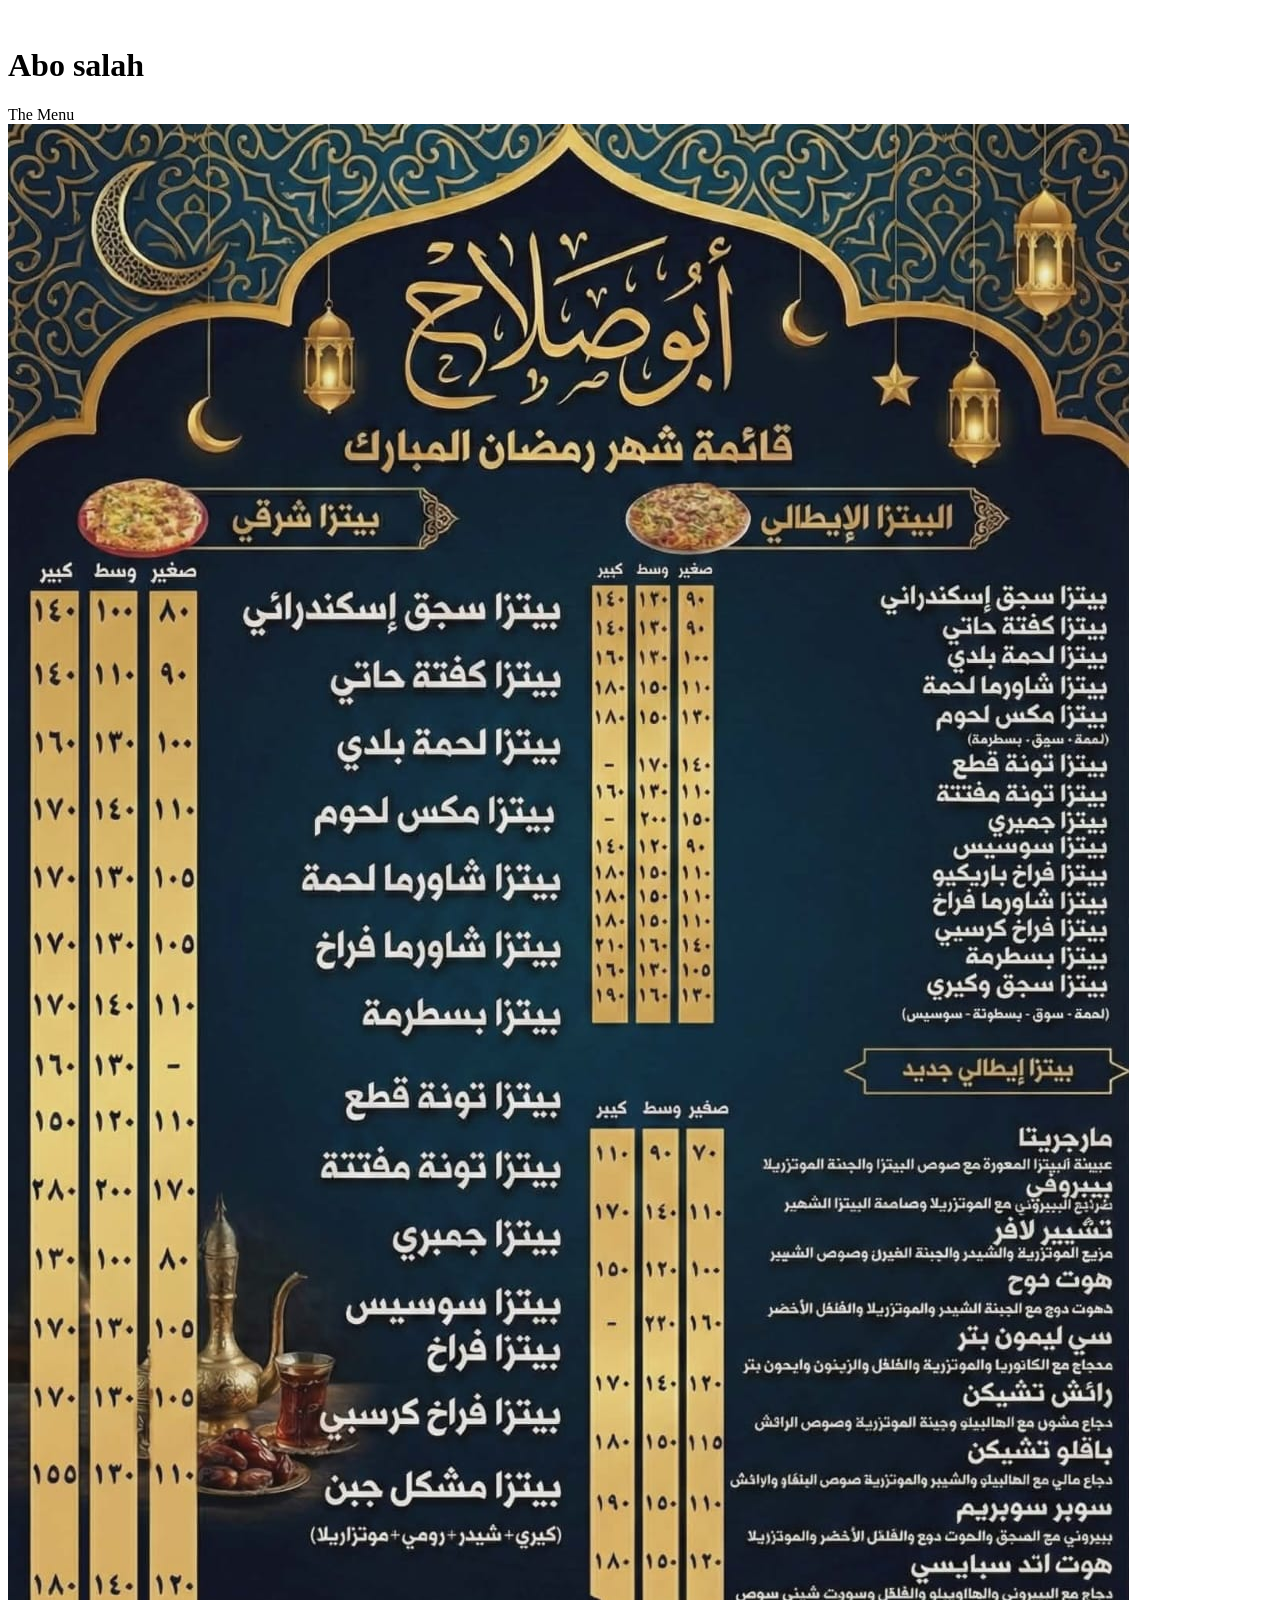
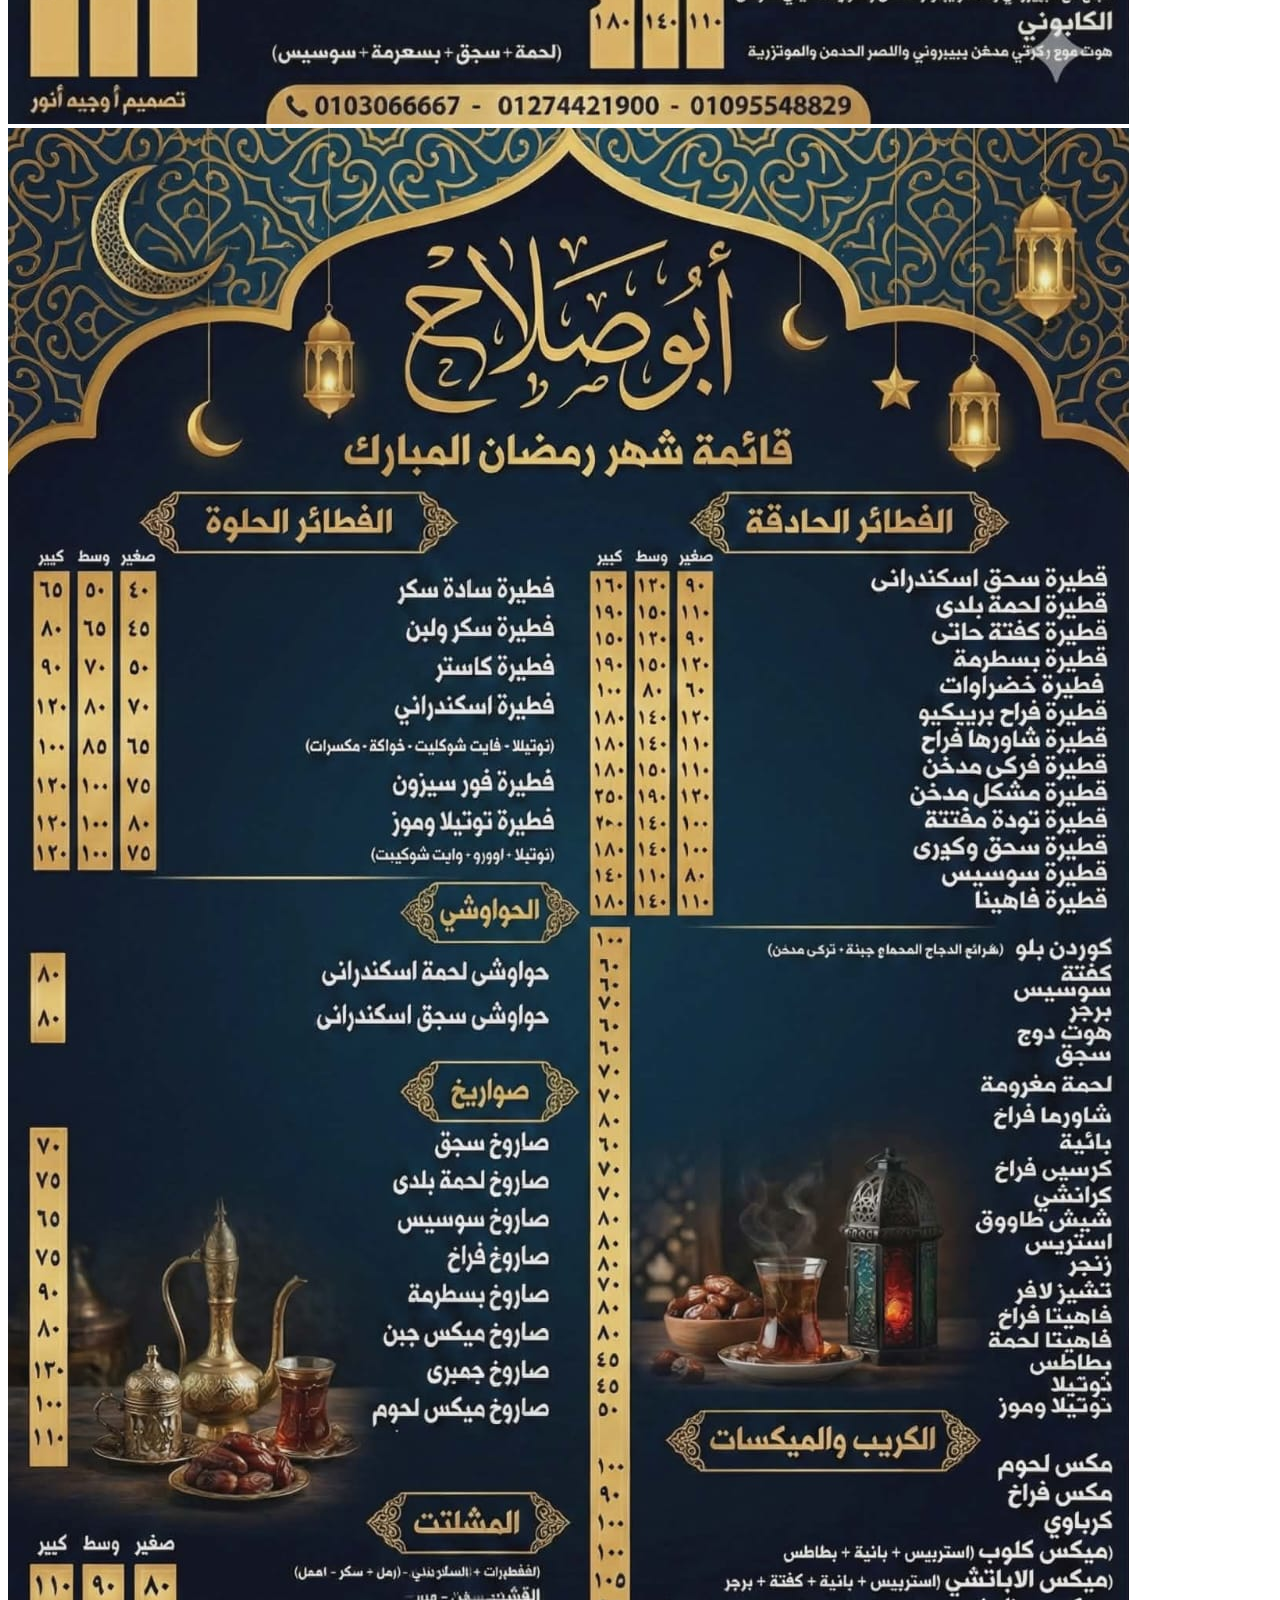
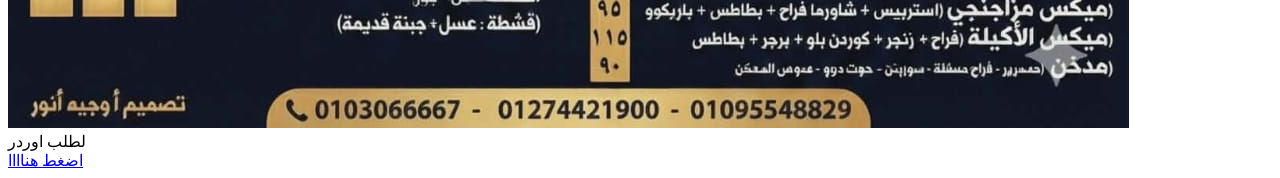
==== menu/menu.html @ 6c5aa911 "first commit" ====
<!DOCTYPE html>
<html lang="en">

<head>
  <meta charset="UTF-8">
  <meta name="viewport" content="width=device-width, initial-scale=1.0">
  <title> Abo salah >> menu</title>

  <link rel="stylesheet" href="all.min.css" />
  <link rel="stylesheet" href="menu.css" />
  <link rel="stylesheet" href="nornalize.css" />

  <link rel="icon" type="image/png" href="./../image/logo.jpg">

</head>

<body>
  <!--start header-->
  <!--start header-->
  <!--start header-->
  <div class="header">
    <div class="container">
      <div class="logo"><img src="../image/logo.jpg" alt="" /></div>
      <div class="name">
        <h1><span> </span> Abo salah </h1>
      </div>
    </div>
  </div>

  <div class="title">
    <div class="container">
      <div class="text">The Menu</div>
    </div>
  </div>

  <!-- start  menu -->
  <!-- start  menu -->
  <!-- start  menu -->

  <div class="menu">
    <div class="container">
      <img src="image/1 (1).jpeg" alt="">
      <img src="image/1 (2).jpeg" alt="">
      <img src="image/1 (1).jpg" alt="">
      <img src="image/1 (2).jpg" alt="">




    </div>

  </div>
  <!--start container 22222-->
<div class="click">
  <div class="container">

    <form>
      <div class="text">لطلب اوردر</div>
      <a href="https://api.whatsapp.com/send?phone=201030666675" target="_blank">اضغط هناااا</a>
    </form>

  </div>
</div>


  </div>


</body>

</html>
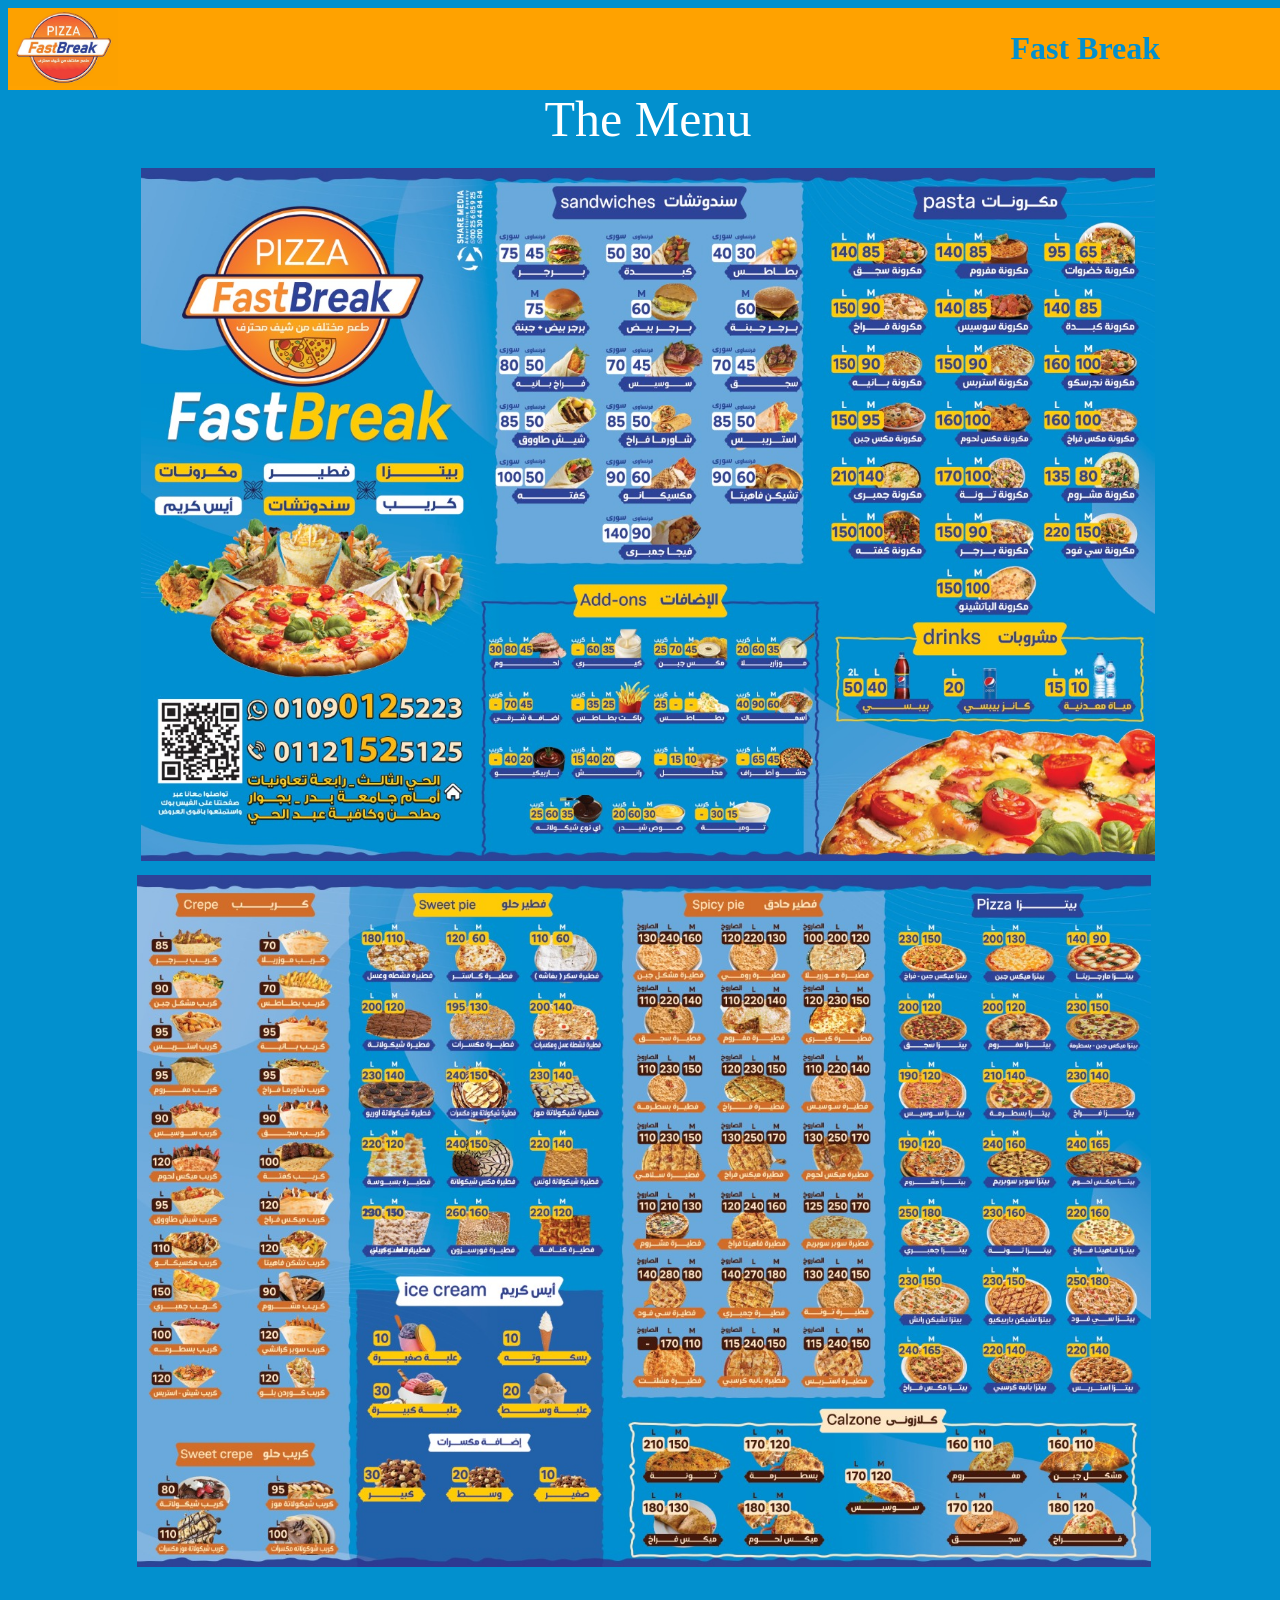
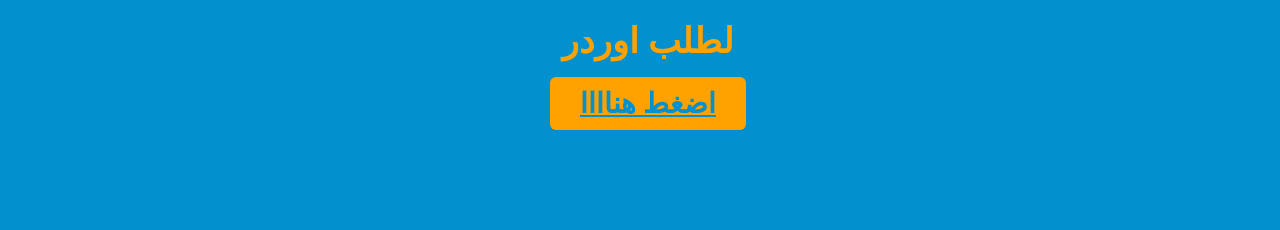
==== commit 530aac5a: "first commit" ====
--- a/menu/menu.html
+++ b/menu/menu.html
@@ -4,7 +4,7 @@
 <head>
   <meta charset="UTF-8">
   <meta name="viewport" content="width=device-width, initial-scale=1.0">
-  <title> Abo salah >> menu</title>
+  <title>  Fast Break >> menu</title>
 
   <link rel="stylesheet" href="all.min.css" />
   <link rel="stylesheet" href="menu.css" />
@@ -20,9 +20,9 @@
   <!--start header-->
   <div class="header">
     <div class="container">
-      <div class="logo"><img src="../image/logo.jpg" alt="" /></div>
+      <div class="logo"><img src="../image/logo.jpeg" alt="" /></div>
       <div class="name">
-        <h1><span> </span> Abo salah </h1>
+        <h1><span> </span>  Fast Break</h1>
       </div>
     </div>
   </div>
@@ -56,7 +56,7 @@
 
     <form>
       <div class="text">لطلب اوردر</div>
-      <a href="https://api.whatsapp.com/send?phone=201030666675" target="_blank">اضغط هناااا</a>
+      <a href="https://api.whatsapp.com/send?phone=201090125223" target="_blank">اضغط هناااا</a>
     </form>
 
   </div>
--- a/menu/menu.css
+++ b/menu/menu.css
@@ -0,0 +1,267 @@
+:root {
+  --main-color:#0290CE;
+  --secondary-color: #ffa200;
+}
+
+html {
+  scroll-behavior: smooth;
+}
+
+* {
+  -webkit-box-sizing: border-box;
+  -moz-box-sizing: border-box;
+  box-sizing: border-box;
+}
+
+body {
+  background-color: var(--main-color);
+  width: 100%;
+}
+
+.container {
+  width: 90%;
+}
+
+@media (max-width: 300px) {
+  .container {
+    width: 360px;
+  }
+}
+
+/* start header */
+/* start header */
+/* start header */
+.header {
+  background-color: #ffa200;
+}
+
+.header .container {
+  display: flex;
+  justify-content: space-between;
+
+  align-items: center;
+}
+
+.header img {
+  width: 110px;
+  margin: 0px;
+  padding: 0px;
+
+  animation-name: thebest;
+  animation-duration: 2s;
+  animation-iteration-count: infinite;
+
+}
+
+@keyframes thebest {
+  0% {
+    translate: 0 0;
+  }
+
+  50% {
+    translate: 20px 0;
+  }
+
+  100% {
+    translate: 0 0;
+  }
+}
+
+.header .container .name {
+  color: var(--main-color);
+}
+
+.header .container .name span {
+  color: var(--secondary-color);
+}
+
+@media (max-width: 768px) {
+  .header {
+    height: 50px;
+    padding-bottom: 20px;
+    padding-top: -200px;
+    margin-top: 0px;
+  }
+
+  .header img {
+    width: 40px;
+  }
+
+  .header .container .name {
+    font-size: 12px;
+  }
+}
+
+/* The menu */
+/* The menu */
+/* The menu */
+
+.title {
+  width: 100%;
+  margin-top: 20px;
+  margin-bottom: -25px;
+  margin: auto;
+  text-align: center;
+  color: #ffffff;
+  text-align: center;
+
+}
+
+.title .container {
+  text-align: center;
+  width: 100%;
+}
+
+.title .text {
+
+  font-size: 50px;
+}
+
+.title .text:hover {
+  color: #030303;
+  font-size: 55px;
+}
+
+/* start menu */
+/* staer menu */
+/* start menu */
+
+/* .menu .container{
+  margin-top: 50px;
+
+display: grid;
+
+  grid-template-columns: repeat(auto-fill, minmax(500px, 1fr));
+
+gap:20px;
+
+}
+
+ .container {
+  margin: auto;
+ width: 95%;
+}
+
+@media(max-width:500px){
+
+  .menu .container{
+  margin-top: 50px;
+
+display: grid;
+
+  grid-template-columns: repeat(auto-fill, minmax(360px, 1fr));
+
+gap:5px;
+
+}
+
+ .container {
+  margin: auto;
+ width: 100%;
+}
+
+/* }
+
+.menu .col{
+
+    direction: rtl;
+box-shadow: 0 0 20px 20px rgb(166, 53, 53);
+height: 300px;
+margin: 50px;
+background-color:  var(--secondary-color);
+
+}
+
+
+
+.menu  img{
+
+ width: 100%;
+ height: 900px;
+
+} */
+
+.menu .container {
+  margin: auto;
+  margin-top: 20px;
+
+
+  width: 80%;
+  text-align: center;
+  padding-bottom: 10px;
+
+}
+
+.menu .container img {
+
+  width: 99%;
+
+  padding-bottom: 10px;
+
+
+
+}
+
+@media (max-width:500px) {
+
+  .menu .container {
+
+    width: 99%;
+
+    padding-bottom: 10px;
+
+
+
+  }
+
+  .menu .container img {
+
+    width: 99%;
+
+    padding-bottom: 10px;
+
+
+
+  }
+}
+
+/* CLICK / WHATSAPP */
+.click {
+  width: 100%;
+  display: flex;
+  justify-content: center;
+  text-align: center;
+  margin-bottom: 100px;
+}
+
+.click .container {
+  width: fit-content;
+}
+
+.click .container form {
+  margin-top: 30px;
+}
+
+.click .text {
+  font-size: 35px;
+  color: var(--secondary-color);
+  margin-bottom: 15px;
+  font-weight: 700;
+}
+
+.click a {
+  font-size: 28px;
+  background-color: var(--secondary-color);
+  color: var(--main-color);
+  padding: 10px 30px;
+  border-radius: 6px;
+  display: inline-block;
+  transition: 0.3s;
+  font-weight: 700;
+}
+
+.click a:hover {
+  background-color: var(--text-light);
+  color: var(--secondary-color);
+  transform: scale(1.1);
+}
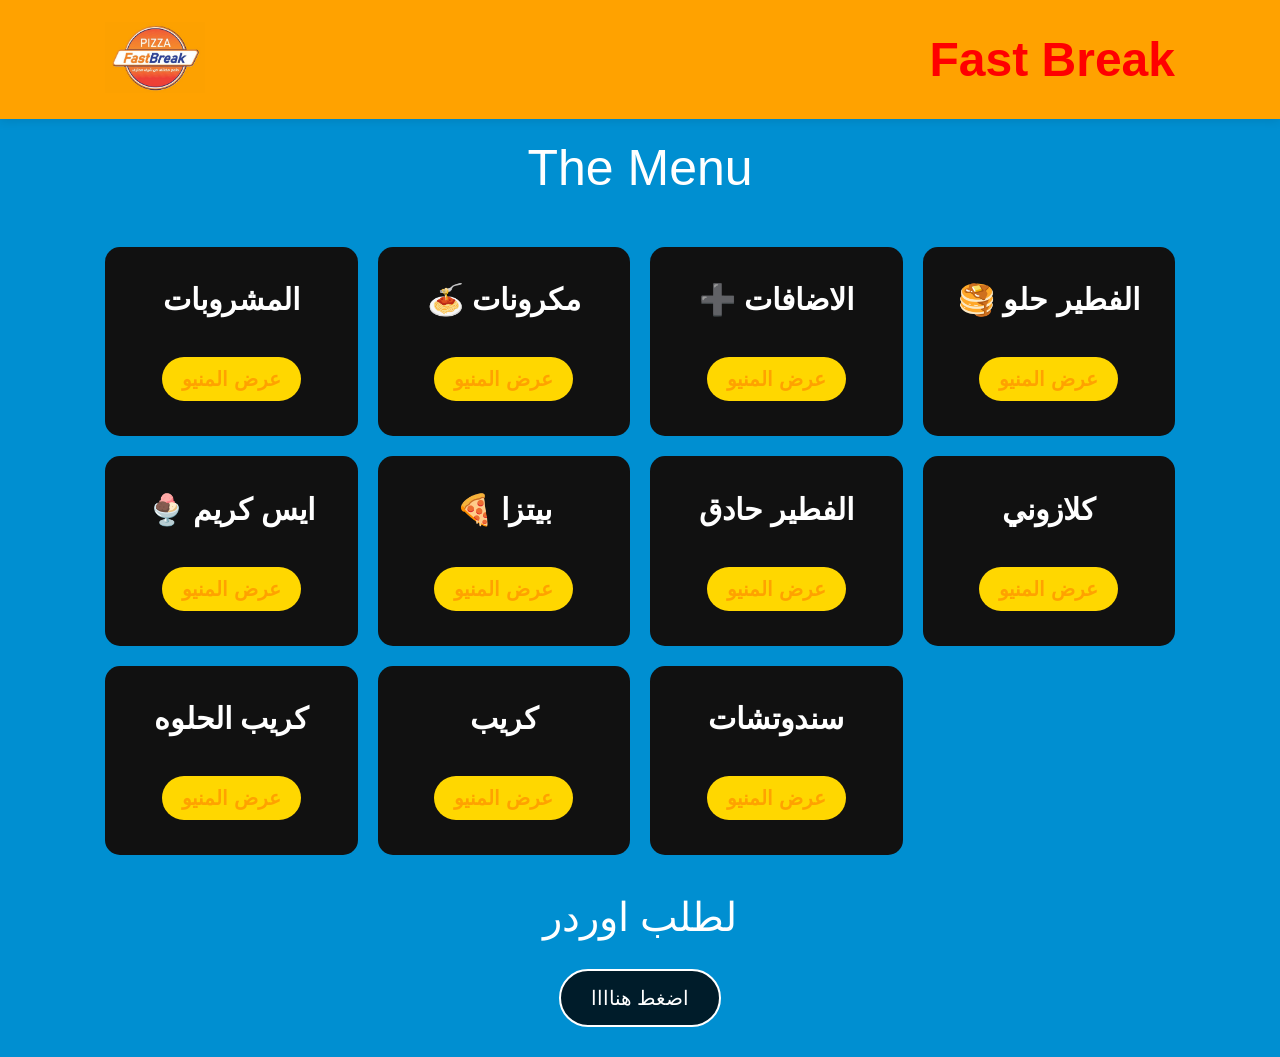
==== commit e979d1db: "first commit" ====
--- a/menu/menu.html
+++ b/menu/menu.html
@@ -1,71 +1,148 @@
 <!DOCTYPE html>
 <html lang="en">
+<head>
+    <meta charset="UTF-8">
+    <meta name="viewport" content="width=device-width, initial-scale=1.0">
+    <title> Fast Break >> menu</title>
 
-<head>
-  <meta charset="UTF-8">
-  <meta name="viewport" content="width=device-width, initial-scale=1.0">
-  <title>  Fast Break >> menu</title>
-
-  <link rel="stylesheet" href="all.min.css" />
-  <link rel="stylesheet" href="menu.css" />
-  <link rel="stylesheet" href="nornalize.css" />
-
-  <link rel="icon" type="image/png" href="./../image/logo.jpg">
-
+    <link rel="stylesheet" href="all.min.css" />
+    <link rel="stylesheet" href="menu.css" />
+    <link rel="stylesheet" href="nornalize.css" />
 </head>
-
 <body>
-  <!--start header-->
-  <!--start header-->
-  <!--start header-->
-  <div class="header">
-    <div class="container">
-      <div class="logo"><img src="../image/logo.jpeg" alt="" /></div>
-      <div class="name">
-        <h1><span> </span>  Fast Break</h1>
+    <!--start header-->
+    <!--start header-->
+    <!--start header-->
+    <div class="header">
+      <div class="container">
+        <div class="logo"><img src="../image/logo.jpeg" alt="" /></div>
+        <div class="name">
+          <h1> Fast Break</h1>
+        </div>
       </div>
     </div>
-  </div>
 
-  <div class="title">
-    <div class="container">
-      <div class="text">The Menu</div>
+    <div class="title">
+      <div class="container">
+        <div class="text">The Menu</div>
+      </div>
     </div>
-  </div>
 
-  <!-- start  menu -->
-  <!-- start  menu -->
-  <!-- start  menu -->
+    <!-- start  menu -->
+           <!-- start  menu -->
+          <!-- start  menu -->
 
-  <div class="menu">
-    <div class="container">
-      <img src="image/1 (1).jpeg" alt="">
-      <img src="image/1 (2).jpeg" alt="">
-      <img src="image/1 (1).jpg" alt="">
-      <img src="image/1 (2).jpg" alt="">
+            <div class="menu">
+                <div class="container">
+            <div class="box" id="x1">
+               <h1>   المشروبات  </h1>
+               <button> عرض المنيو</button>
+
+               <img src="image/1 (1).jpg"  alt="">
+
+            </div>
+
+
+            <div class="box" id="x3">
+              <h1> 🍝 مكرونات</h1>
+              <button> عرض المنيو</button>
+
+              <img src="image/1 (3).jpg" alt="">
+
+            </div>
+            <div class="box" id="x2">
+               <h1> ➕ الاضافات </h1>
+                <button> عرض المنيو</button>
+
+                <img src="image/1 (3).jpg" alt="">
+
+            </div>
+
+            <div class="box" id="x4">
+                <h1>🥞  الفطير حلو </h1>
+               <button> عرض المنيو</button>
+
+               <img src="image/1 (4).jpg" alt="">
+
+            </div>
+
+            <div class="box" id="x5">
+                <h1> 🍨 ايس كريم </h1>
+               <button> عرض المنيو</button>
+               <img src="image/1 (5).jpg" alt="">
+
+
+            </div>
+
+            <div class="box" id="x6">
+                <h1> 🍕 بيتزا</h1>
+               <button> عرض المنيو</button>
+
+               <img src="image/1 (6).jpg" alt="">
+
+            </div>
+
+            <div class="box" id="x7">
+                <h1>  الفطير حادق </h1>
+               <button> عرض المنيو</button>
+
+               <img src="image/1 (7).jpg" alt="">
+
+            </div>
+
+            <div class="box" id="x8">
+                <h1>كلازوني</h1>
+               <button> عرض المنيو</button>
+
+               <img src="image/1 (8).jpg" alt="">
+
+            </div>
+
+            <div class="box" id="x9">
+                <h1> كريب الحلوه</h1>
+               <button> عرض المنيو</button>
+
+               <img src="image/1 (9).jpg" alt="">
+
+            </div>
+
+            <div class="box" id="x10">
+                <h1> كريب</h1>
+               <button> عرض المنيو</button>
+
+               <img src="image/1 (10).jpg" alt="">
+
+            </div>
+
+            <div class="box" id="x11">
+                <h1 >سندوتشات </h1>
+               <button> عرض المنيو</button>
+
+                             <img src="image/1 (11).jpg" alt="">
+
+              </div>
 
 
 
 
-    </div>
+                </div>
 
-  </div>
-  <!--start container 22222-->
-<div class="click">
-  <div class="container">
+                </div>
+                <!--start container 22222-->
+                 <div class="container">
 
-    <form>
-      <div class="text">لطلب اوردر</div>
-      <a href="https://api.whatsapp.com/send?phone=201090125223" target="_blank">اضغط هناااا</a>
-    </form>
+                  <form  >
 
-  </div>
-</div>
+<div class="text">لطلب  اوردر   </div>
+
+<a href="https://api.whatsapp.com/send?phone=201090125223">اضغط هناااا</a>
+                    </form>
+
+                 </div>
 
 
-  </div>
+            </div>
 
-
+ <script src="menu.js"></script>
 </body>
-
 </html>
--- a/menu/menu.css
+++ b/menu/menu.css
@@ -1,267 +1,236 @@
 :root {
-  --main-color:#0290CE;
+  --main-color: #008FD1;
   --secondary-color: #ffa200;
+  --light-color: #fff;
+  --hover-color: #ffd700; /* ذهبي */
 }
 
 html {
   scroll-behavior: smooth;
 }
 
-* {
-  -webkit-box-sizing: border-box;
-  -moz-box-sizing: border-box;
+*,
+*::before,
+*::after {
   box-sizing: border-box;
 }
 
 body {
   background-color: var(--main-color);
-  width: 100%;
+  color: var(--light-color);
+  margin: 0;
+  font-family: 'Cairo', sans-serif;
+  text-align: center;
 }
 
 .container {
   width: 90%;
-}
-
-@media (max-width: 300px) {
+  padding-left: 15px;
+  padding-right: 15px;
+  margin: auto;
+}
+
+@media (min-width: 768px) {
   .container {
-    width: 360px;
-  }
-}
-
-/* start header */
-/* start header */
-/* start header */
+    max-width: 750px;
+  }
+}
+@media (min-width: 992px) {
+  .container {
+    max-width: 970px;
+  }
+}
+@media (min-width: 1200px) {
+  .container {
+    max-width: 1100px;
+  }
+}
+
+/* Header */
 .header {
   background-color: #ffa200;
+  width: 100%;
+  box-shadow: 0 2px 10px rgba(0, 0, 0, 0.1);
 }
 
 .header .container {
   display: flex;
   justify-content: space-between;
-
   align-items: center;
 }
 
 .header img {
-  width: 110px;
-  margin: 0px;
-  padding: 0px;
-
-  animation-name: thebest;
-  animation-duration: 2s;
-  animation-iteration-count: infinite;
-
-}
-
-@keyframes thebest {
-  0% {
-    translate: 0 0;
-  }
-
-  50% {
-    translate: 20px 0;
-  }
-
-  100% {
-    translate: 0 0;
-  }
-}
-
-.header .container .name {
-  color: var(--main-color);
-}
-
-.header .container .name span {
+  width: 100px;
+  transition: transform 3s ease;
+}
+
+.header img:hover {
+}
+
+.header .name {
+  font-size: 24px;
+  font-weight: bold;
+  color: #ff0000;
+}
+
+.header .name span {
   color: var(--secondary-color);
 }
 
 @media (max-width: 768px) {
   .header {
-    height: 50px;
-    padding-bottom: 20px;
-    padding-top: -200px;
-    margin-top: 0px;
+    padding: 5px 0;
   }
 
   .header img {
     width: 40px;
   }
 
-  .header .container .name {
-    font-size: 12px;
-  }
-}
-
-/* The menu */
-/* The menu */
-/* The menu */
-
+  .header .name {
+    font-size: 14px;
+    color: var(--main-color);
+  }
+}
+
+/* Title */
 .title {
+  margin-top: 20px;
+  margin-bottom: 0;
+}
+
+.title .text {
+  font-size: 50px;
+  color: var(--light-color);
+  transition: all 0.3s ease;
+}
+
+.title .text:hover {
+  color: var(--hover-color);
+  font-size: 55px;
+}
+
+/* Menu */
+.menu {
+  margin-top: 50px;
+  padding-bottom: 50px;
+}
+
+.menu .container {
+  display: grid;
+  grid-template-columns: repeat(auto-fill, minmax(200px, 1fr));
+  gap: 20px;
+}
+
+.menu .box {
+  background-color: #111;
+  border-radius: 15px;
+  padding: 15px;
+  transition: transform 0.3s ease, background-color 0.3s ease;
+    height: fit-content;
+
+}
+
+.menu .box:hover {
+  transform: scale(1.03);
+  background-color: #222;
+}
+
+.menu .box h1 {
+  font-size: 30px;
+  margin-bottom: 40px;
+  font-weight: bolder;
+}
+
+.menu .box button {
+  margin-bottom: 20px;
+  padding: 10px 20px;
+  border: none;
+  background-color: var(--hover-color);
+  color: var(--secondary-color);
+  border-radius: 30px;
+  cursor: pointer;
+  transition: background-color 0.3s ease;
+  font-weight: lighter;
+  font-size: 20px;
+  font-weight: bolder;
+ }
+
+.menu .box button:hover {
+  background-color: var(--light-color);
+  color: var(--main-color);
+}
+
+.menu .box img {
   width: 100%;
-  margin-top: 20px;
-  margin-bottom: -25px;
-  margin: auto;
-  text-align: center;
-  color: #ffffff;
-  text-align: center;
-
-}
-
-.title .container {
-  text-align: center;
+   border-radius: 10px;
+  height: fit-content;
+  display: none;
+  opacity: 0.3;
+  transform: scale(1);
+  transition: opacity 0.6s ease, transform 0.6s ease;
+    transition: opacity 10s ease, transform 10s ease;
+
+ }
+
+ .menu .box:hover img {
   width: 100%;
-}
-
-.title .text {
-
-  font-size: 50px;
-}
-
-.title .text:hover {
-  color: #030303;
-  font-size: 55px;
-}
-
-/* start menu */
-/* staer menu */
-/* start menu */
-
-/* .menu .container{
-  margin-top: 50px;
-
-display: grid;
-
-  grid-template-columns: repeat(auto-fill, minmax(500px, 1fr));
-
-gap:20px;
-
-}
-
- .container {
-  margin: auto;
- width: 95%;
-}
-
-@media(max-width:500px){
-
-  .menu .container{
-  margin-top: 50px;
-
-display: grid;
-
-  grid-template-columns: repeat(auto-fill, minmax(360px, 1fr));
-
-gap:5px;
-
-}
-
- .container {
-  margin: auto;
- width: 100%;
-}
-
-/* }
-
-.menu .col{
-
-    direction: rtl;
-box-shadow: 0 0 20px 20px rgb(166, 53, 53);
-height: 300px;
-margin: 50px;
-background-color:  var(--secondary-color);
-
-}
-
-
-
-.menu  img{
-
- width: 100%;
- height: 900px;
-
-} */
-
-.menu .container {
-  margin: auto;
-  margin-top: 20px;
-
-
-  width: 80%;
-  text-align: center;
-  padding-bottom: 10px;
-
-}
-
-.menu .container img {
-
-  width: 99%;
-
-  padding-bottom: 10px;
-
-
-
-}
-
-@media (max-width:500px) {
-
+   border-radius: 10px;
+  height: fit-content;
+  display: none;
+  opacity: 0.3;
+  transform: scale(1);
+     transition:  10s  ;
+
+ }
+
+
+
+
+
+
+/* Responsive for menu */
+@media (max-width: 600px) {
   .menu .container {
-
     width: 99%;
-
-    padding-bottom: 10px;
-
-
-
-  }
-
-  .menu .container img {
-
-    width: 99%;
-
-    padding-bottom: 10px;
-
-
-
-  }
-}
-
-/* CLICK / WHATSAPP */
-.click {
-  width: 100%;
-  display: flex;
-  justify-content: center;
-  text-align: center;
-  margin-bottom: 100px;
-}
-
-.click .container {
-  width: fit-content;
-}
-
-.click .container form {
+  }
+
+  .menu img {
+    width: 100%;
+    height: auto;
+  }
+}
+
+/* Form section */
+.container form {
+  margin-top: -50px;
+  padding-bottom: 30px;
+}
+
+.container form .text {
+  font-size: 40px;
+  margin-bottom: 20px;
+  line-height: 1.6;
+  color: var(--light-color);
   margin-top: 30px;
-}
-
-.click .text {
-  font-size: 35px;
-  color: var(--secondary-color);
-  margin-bottom: 15px;
-  font-weight: 700;
-}
-
-.click a {
-  font-size: 28px;
-  background-color: var(--secondary-color);
+ }
+
+.container form a {
+  display: inline-block;
+  font-size: 20px;
+  background-color: rgba(0, 0, 0, 0.8);
+  color: #fff;
+  padding: 15px 30px;
+  border: 2px solid #fff;
+  border-radius: 50px;
+  text-decoration: none;
+  transition: all 0.3s ease;
+}
+
+.container form a:hover {
   color: var(--main-color);
-  padding: 10px 30px;
-  border-radius: 6px;
-  display: inline-block;
-  transition: 0.3s;
-  font-weight: 700;
-}
-
-.click a:hover {
-  background-color: var(--text-light);
-  color: var(--secondary-color);
-  transform: scale(1.1);
-}
+  background-color: var(--light-color);
+  font-size: 22px;
+  }
+
+
+
